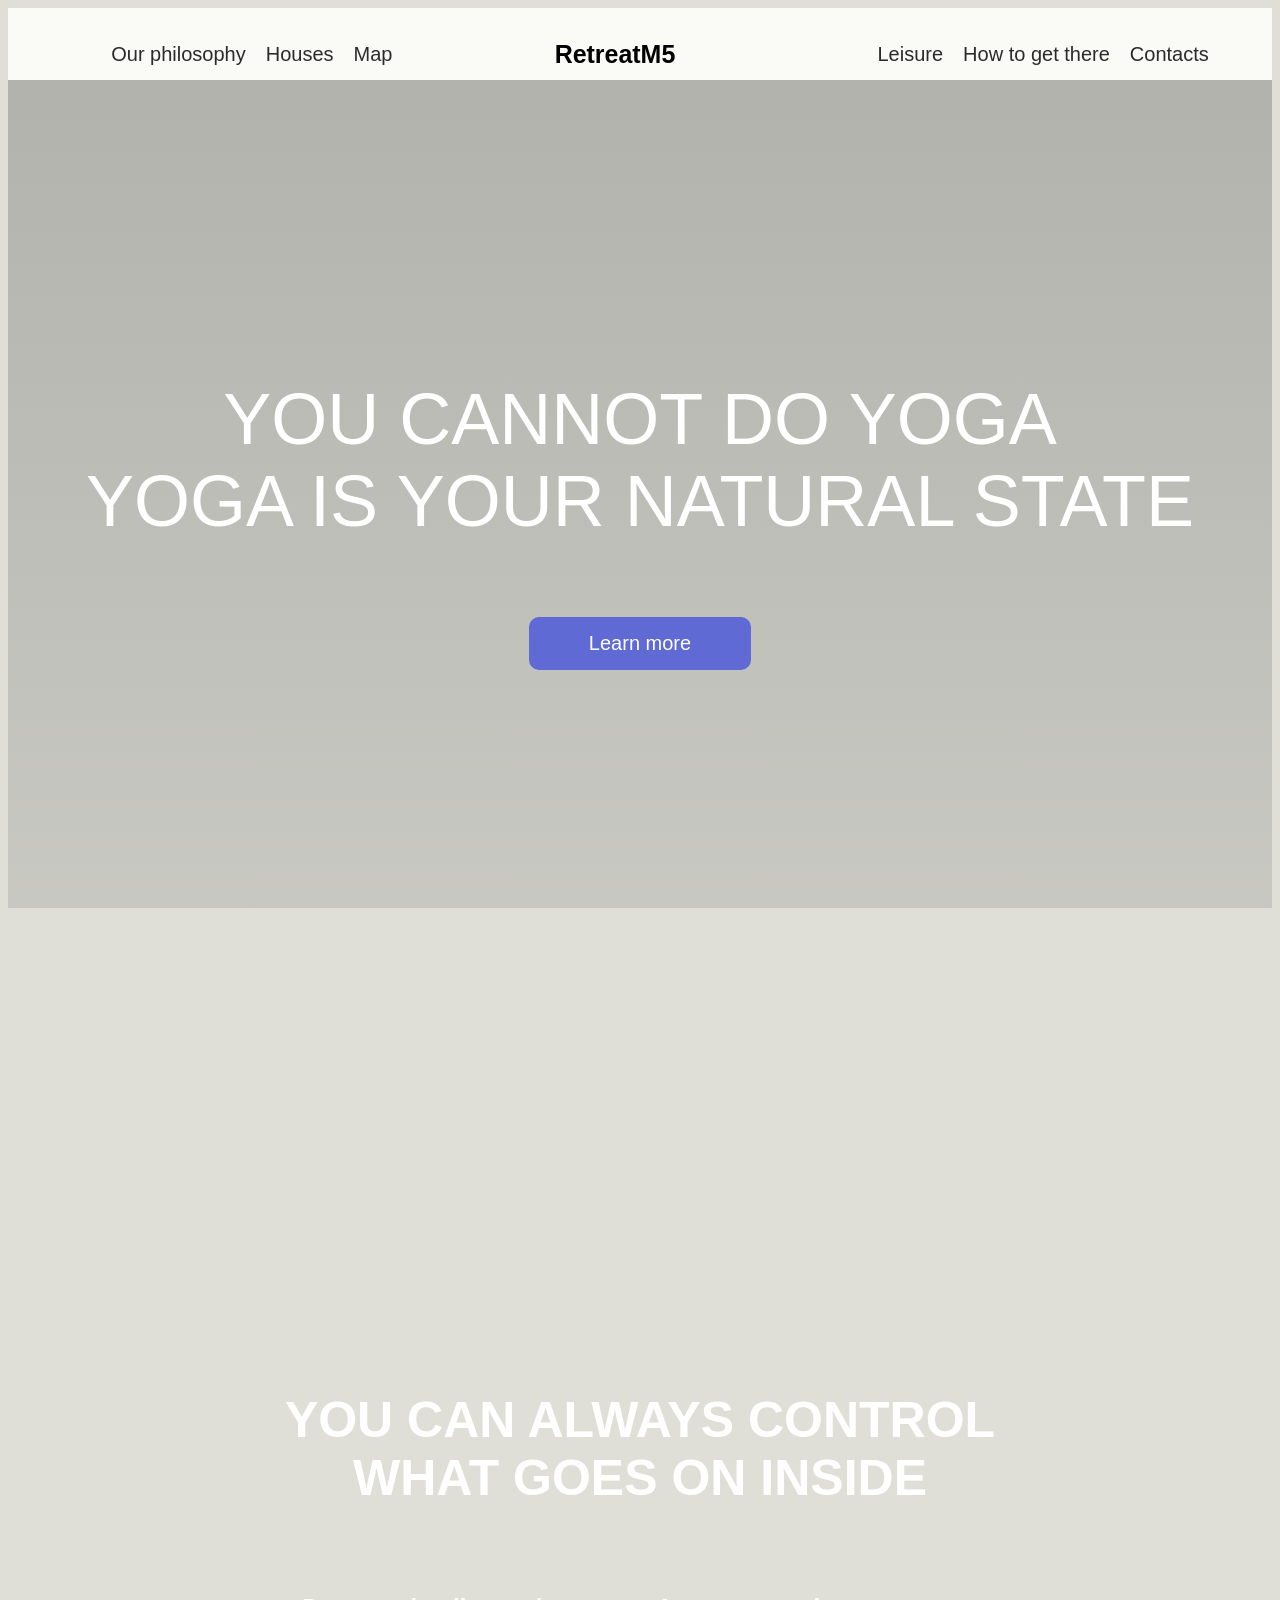
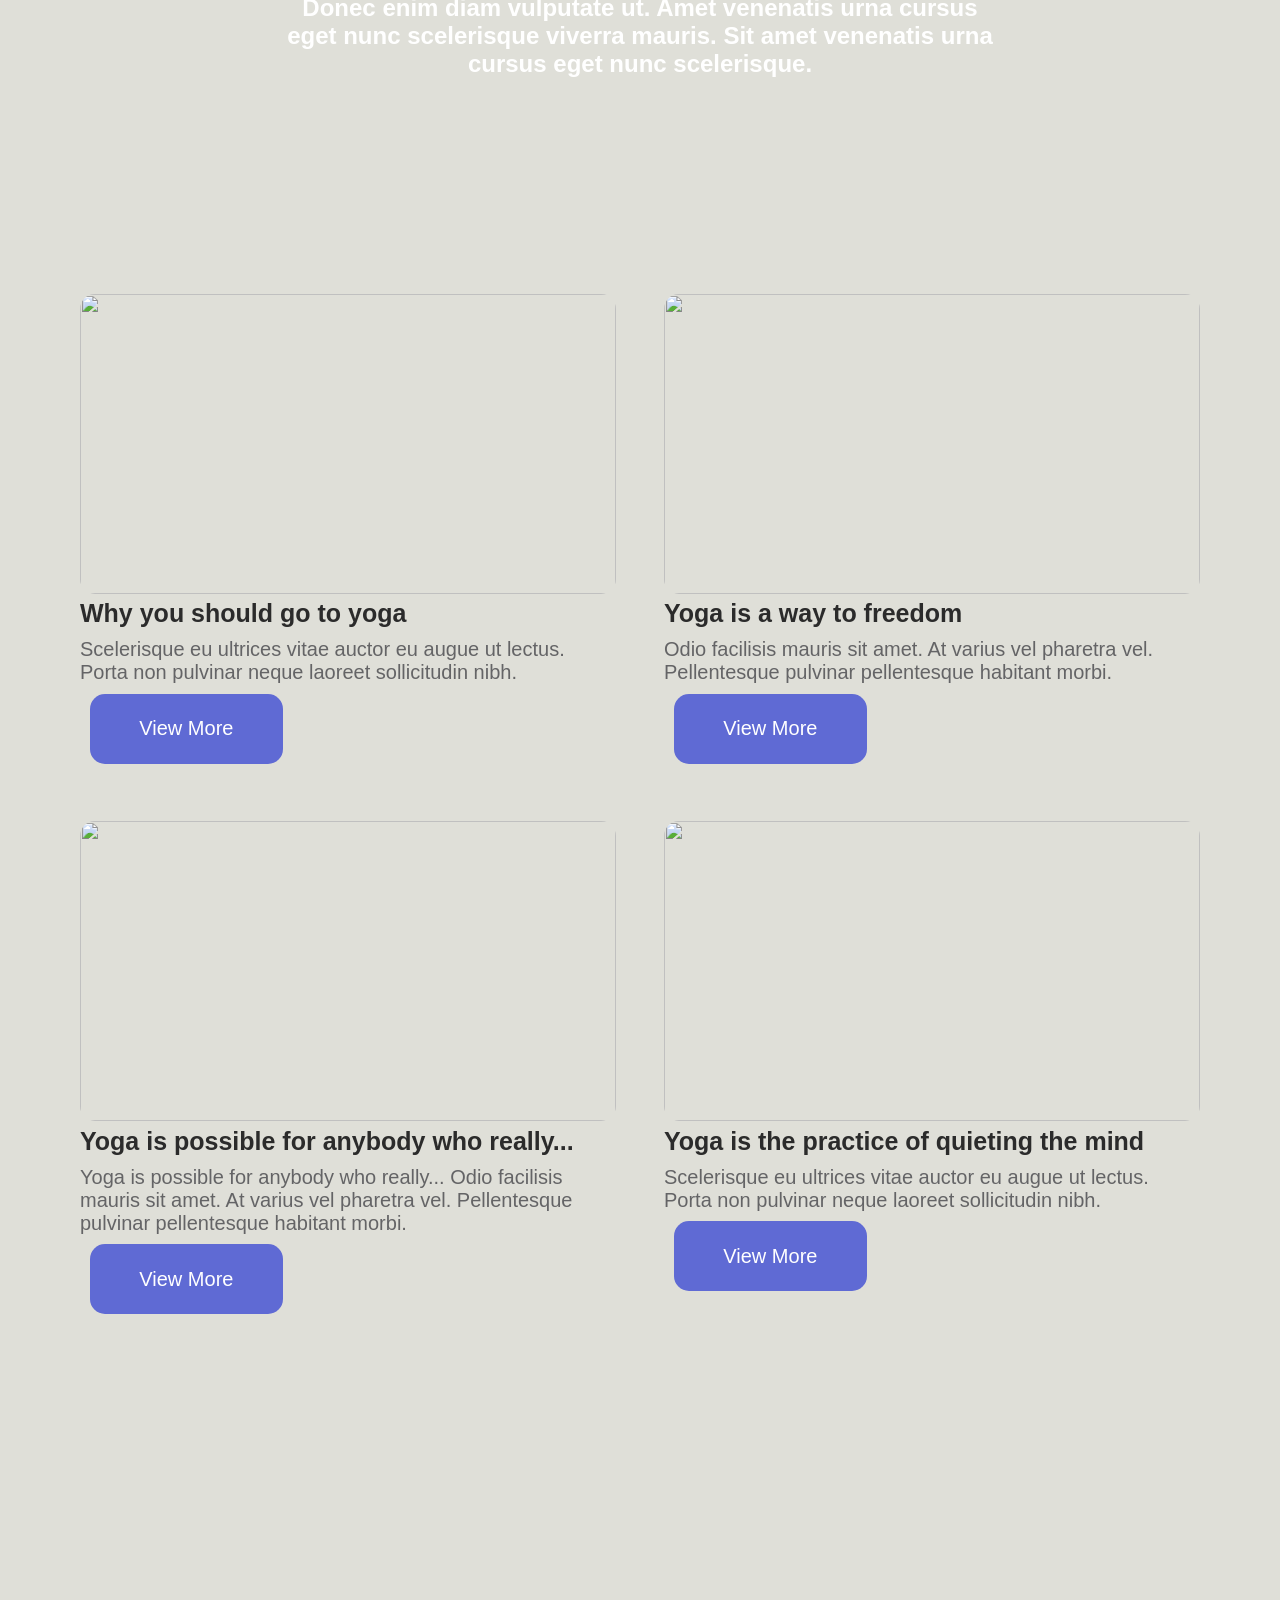
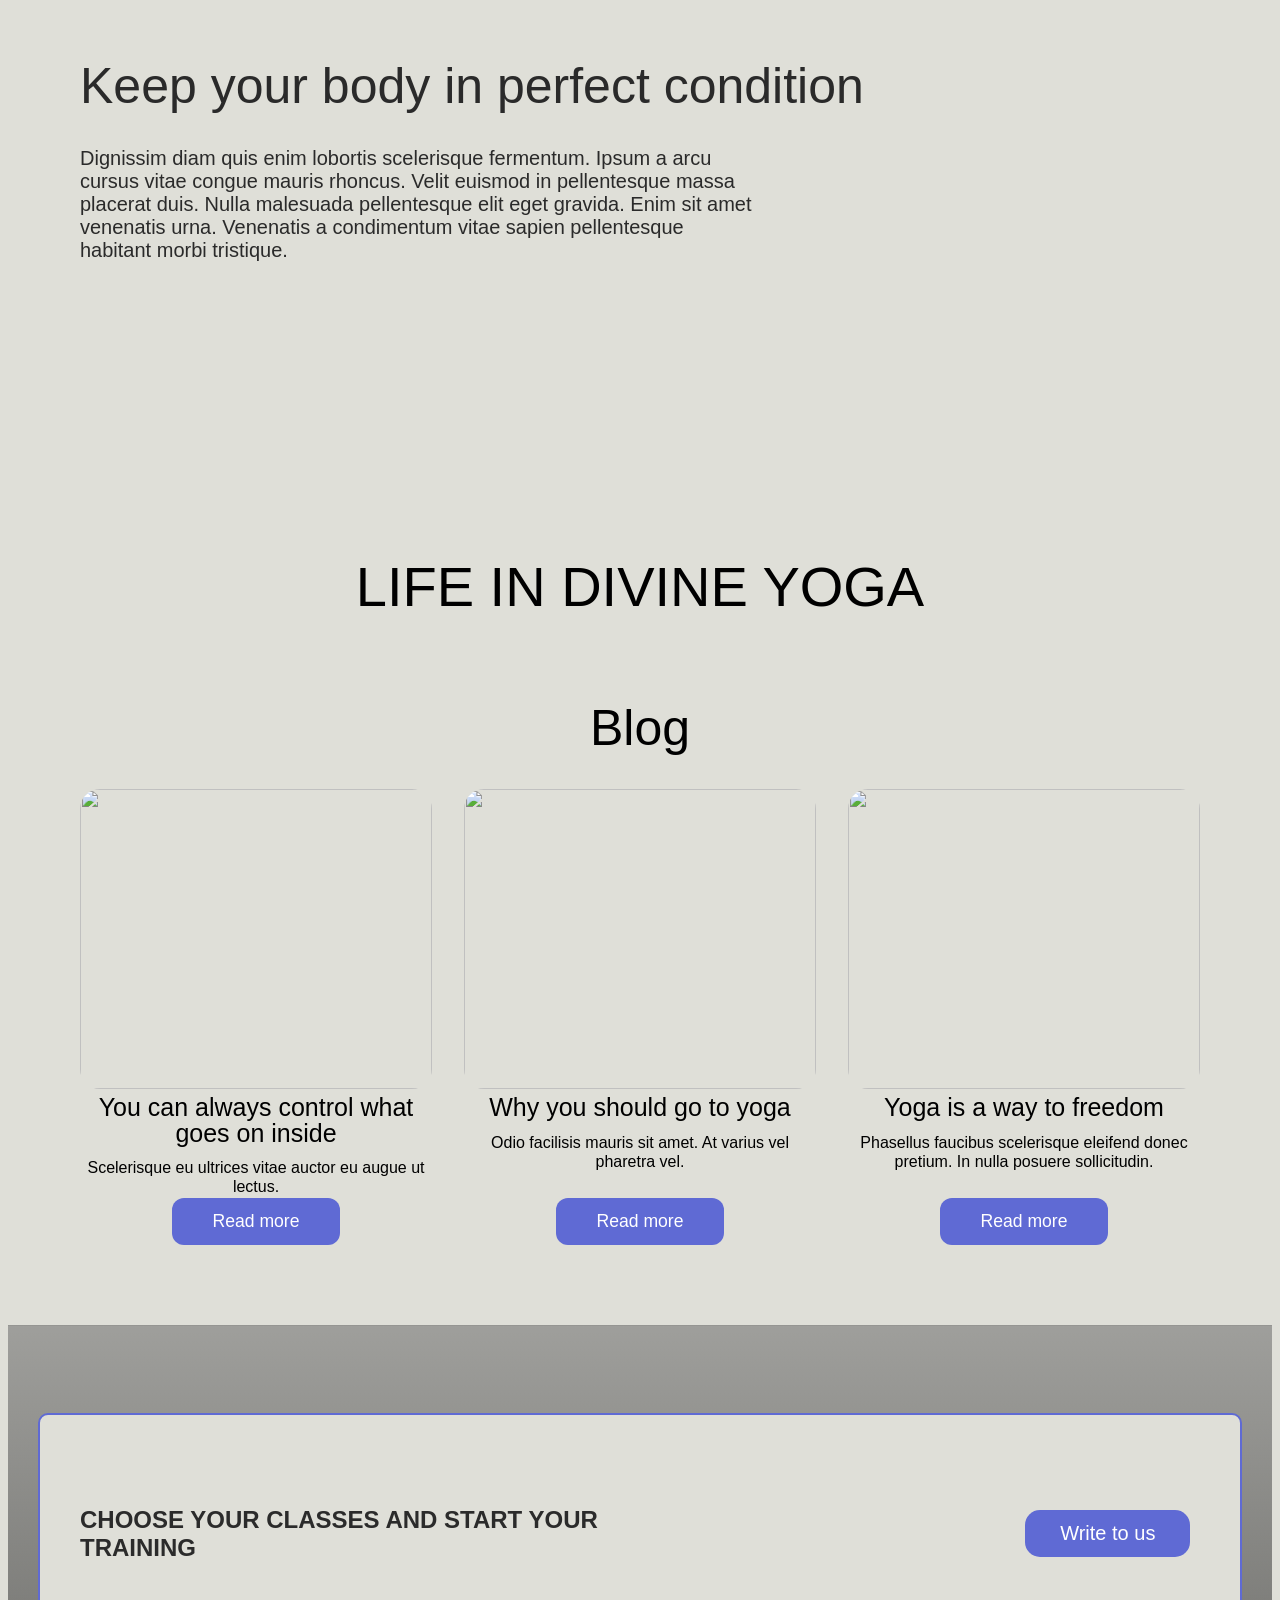
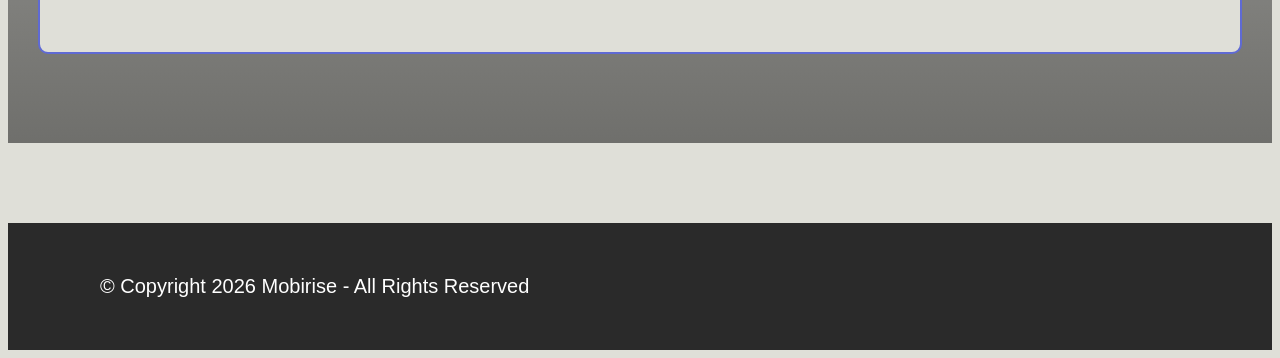
==== index.html @ d3901271 "Rename ress 01.html to index.html" ====
<!DOCTYPE html>
<html lang="en">
<head>
    <meta charset="UTF-8">
    <meta name="viewport" content="width=device-width, initial-scale=1.0">
    <title>ress 1</title>

    <!-- <link rel="preconnect" href="https://fonts.googleapis.com">
<link rel="preconnect" href="https://fonts.gstatic.com" crossorigin>
<link href="https://fonts.googleapis.com/css2?family=Anybody:ital,wght@0,100..900;1,100..900&family=Barlow+Condensed:ital,wght@0,100;0,200;0,300;0,400;0,500;0,600;0,700;0,800;0,900;1,100;1,200;1,300;1,400;1,500;1,600;1,700;1,800;1,900&family=Lilita+One&family=Rubik:ital,wght@0,300..900;1,300..900&display=swap" rel="stylesheet"> -->

    <link rel="stylesheet" href="https://cdnjs.cloudflare.com/ajax/libs/font-awesome/7.3.1/css/all.css">

    <link rel="stylesheet" href="ress 01.css">

</head>
<body>
    <header>
        <!-- Hamburger -->
        <div class="hamburger">
                <i class="fa-solid fa-bars" data-visible="true"></i>
                <i class="fa-solid fa-close" data-visible="false"></i>

        </div>

        <!-- desktop menu -->
        <nav class="container desktop-menu">
            <!-- Left menu -->
            <ul id="left-menu" class="menus-link">
                <li><a href="#">Our philosophy</a></li>
                <li><a href="#">Houses</a></li>
                <li><a href="#">Map</a></li>
            </ul>
            <!-- Logo -->
            <h1>RetreatM5</h1>
            <!-- Right menu -->
            <ul id="right-menu" class="menus-link">
                <li><a href="#">Leisure</a></li>
                <li><a href="#">How to get there</a></li>
                <li><a href="#">Contacts</a></li>
            </ul>

        </nav>

        <!-- Mobile menu -->
         <nav class="mobile-menu" data-visible="false">
            <div class="navigation">
                 <h1>RetreatM5</h1>

            <ul class="menus-link">
                <li><a href="#">Our philosophy</a></li>
                <li><a href="#">Houses</a></li>
                <li><a href="#">Map</a></li>
                <li><a href="#">Leisure</a></li>
                <li><a href="#">How to get there</a></li>
                <li><a href="#">Contacts</a></li>
            </ul>

                <div class="mobile-menu-actions">
                    <a href="#" class="btn-primary">Book a room</a>
                    <a href="#" class="btn-secondary">Write to us</a>

                </div>
            </div>

         </nav>



    </header>

    <!-- Section 1 -->
    <section class="hero">
        <div class="container"> 
        <h1>You cannot do Yoga <br>
            YOGA IS YOUR NATURAL STATE
        </h1>
        <button>Learn more</button>
        </div>
    </section>

    <!-- Section 2 -->
    
        <div class="container yoga">
            <div class="content">
                <h1>YOU CAN ALWAYS CONTROL WHAT GOES ON INSIDE</h1>
                <p>Donec enim diam vulputate ut. Amet venenatis urna cursus eget nunc scelerisque viverra mauris. Sit amet venenatis urna cursus eget nunc scelerisque.</p>
            </div>
        </div>

     <!-- Section 3 -->
        <div class="container">
            <div class="info-boxes">
                <!-- Box 1 -->
                <div class="box">
                    <img src="https://mobirise.com/extensions/retreatm5/outdoor-yoga-classes/assets/images/pexels-chermiti-mohamed-3049225.jpg" alt="">
                    <h1>Why you should go to yoga</h1>
                    <p>Scelerisque eu ultrices vitae auctor eu augue ut lectus. Porta non pulvinar neque laoreet sollicitudin nibh.</p>
                        <button class="btn">View More</button>
                </div>

                <!-- Box 2 -->
                <div class="box">
                    <img src="https://mobirise.com/extensions/retreatm5/outdoor-yoga-classes/assets/images/pexels-lucas-pezeta-2985098.jpg" alt="">
                    <h1>Yoga is a way to freedom</h1>
                    <p> Odio facilisis mauris sit amet. At varius vel pharetra vel. Pellentesque pulvinar pellentesque habitant morbi. </p>
                        <button class="btn">View More</button>
                </div>    

                <!-- Box 3 -->
                <div class="box">
                    <img src="https://mobirise.com/extensions/retreatm5/outdoor-yoga-classes/assets/images/pexels-thiago-2410573.jpg" alt="">
                    <h1>Yoga is possible for anybody who really...</h1>
                    <p>Yoga is possible for anybody who really... Odio facilisis mauris sit amet. At varius vel pharetra vel. Pellentesque pulvinar pellentesque habitant morbi. </p>
                        <button class="btn">View More</button>
                </div>

                <!-- Box 4 -->
                <div class="box">
                    <img src="https://mobirise.com/extensions/retreatm5/outdoor-yoga-classes/assets/images/pexels-oluremi-adebayo-2908176.jpg" alt="">
                    <h1>Yoga is the practice of quieting the mind</h1>
                    <p>Scelerisque eu ultrices vitae auctor eu augue ut lectus. Porta non pulvinar neque laoreet sollicitudin nibh.</p>
                        <button class="btn">View More</button>

                </div>

            </div>


        </div>

    <!-- Perfect Section -->
        <section class="perfect-conditioner">
            <div class="container">
                <h2>Keep your body in perfect condition</h2>
                <p>Dignissim diam quis enim lobortis scelerisque fermentum. Ipsum a arcu <br>
cursus vitae congue mauris rhoncus. Velit euismod in pellentesque massa <br>
placerat duis. Nulla malesuada pellentesque elit eget gravida. Enim sit amet <br>
venenatis urna. Venenatis a condimentum vitae sapien pellentesque <br>
 habitant morbi tristique.</p>

            </div>
        </section>

    <!-- Section 5 -->
     <section class="sec5-section container">
     <h4 class="sec5-h">
        LIFE IN DIVINE YOGA
     </h4>
     <div class="sec5-gen">
        <img src="https://mobirise.com/extensions/retreatm5/outdoor-yoga-classes/assets/images/pexels-chermiti-mohamed-3049225.jpg" alt="">
     </div>
     </section>


     <!-- Section 6 -->
    <section class="sec6-gen container">
        <h2>Blog</h2>
    <div class="gen-grid">
        <!-- Card 1 -->
        <div class="three-img one">
            <img src="https://mobirise.com/extensions/retreatm5/outdoor-yoga-classes/assets/images/pexels-andrea-piacquadio-3779750.jpg" alt="">     
            <h5>You can always control what goes on inside</h5>  
            <h6> Scelerisque eu ultrices vitae auctor eu augue ut lectus.</h6>  
            <button class="btn">Read more</button>   
        </div>

        <div class="three-img second">
            <img src="https://mobirise.com/extensions/retreatm5/outdoor-yoga-classes/assets/images/pexels-rfstudio-3820430.jpeg" alt="">     
            <h5>Why you should go to yoga</h5>  
            <h6> Odio facilisis mauris sit amet. At varius vel pharetra vel.</h6>     
            <button class="btn">Read more</button>   

        </div>

        <div class="three-img third">
            <img src="https://mobirise.com/extensions/retreatm5/outdoor-yoga-classes/assets/images/pexels-natalie-3759660.jpg" alt="">     
            <h5>Yoga is a way to freedom</h5>  
            <h6>  Phasellus faucibus scelerisque eleifend donec pretium. In nulla posuere sollicitudin.</h6>   
            <button class="btn">Read more</button>    
        </div>
    </div>



    </section>




        <!-- The last section -->
        <section class="yoga-classes">
            <div class="container yoga-box">
                <h1>CHOOSE YOUR CLASSES AND START YOUR
                    <br> TRAINING</h1>
                <button class="button">Write to us</button>
            </div>
        </section>

        <footer>
            <div class="container">
            <p>&copy; Copyright 2026 Mobirise - All Rights Reserved</p>
            </div>
        </footer>
         
    <script>
        const hamburger = document.querySelector('.hamburger');
        const mobileMenu = document.querySelector(".mobile-menu");
        const icons = document.querySelectorAll("i");

        hamburger.addEventListener("click", function (event) {
            const isVisible = mobileMenu.getAttribute('data-visible');
            if (isVisible == "true") {
                // qari hiding
                mobileMenu.setAttribute('data-visible', "false");
                icons[0].setAttribute('data-visible', "true");
                icons[1].setAttribute('data-visible', "false");
            } else if (isVisible == "false") {
                // soo bandhig showing
                mobileMenu.setAttribute('data-visible', "true");
                icons[0].setAttribute('data-visible', "false");
                icons[1].setAttribute('data-visible', "true");
            }
        });

    </script>

    
</body>
</html>
---- ress 01.css ----
<style>
@import url('https://fonts.googleapis.com/css2?family=Anybody:ital,wght@0,100..900;1,100..900&display=swap');
</style>

* {
    padding: 0;
    margin: 0;
    box-sizing: border-box;
}
body {
    font-family: "Anybody", sans-serif;
    background-color: #dfdfd8;
}

i {
    z-index: 111111;
}
header {
    background-color: #fafaf6;
    height: 4.5rem;
    position: sticky;
    width: 100%;
    top: 0;
}
.container {
    width: min(90%, 1120px);
    margin-inline: auto;
}
.desktop-menu {
    height: 100%;
    display: flex;
    justify-content: space-between;
    align-items: center;
    padding: 10px;
}

.desktop-menu, .navigation {
    width: 90%;
}
.menus-link {
    display: flex;
    gap: 20px;
}
.menus-link li {
    list-style: none;
}
.menus-link li a {
    text-decoration: none;
    font-size: 1.25rem;
    font-weight: 500;
    color: rgb(43, 43, 43);
}
.menus-link li a:hover {
    color: #5f6ad4;
    cursor: pointer;
}
.desktop-menu h1 {
    font-size: 1.56rem;
    font-weight: 700;
}

.hamburger {
    display: none;
}
.mobile-menu {
    display: none;
}
.hero {
    height: calc(100vh - 4.5rem);
    background-color: aquamarine;
    background: linear-gradient(rgba(0, 0, 0, 0.2), rgba(0, 0, 0, 0.1)), url("https://mobirise.com/extensions/retreatm5/outdoor-yoga-classes/assets/images/pexels-min-an-1234035.jpg")
    bottom/ cover no-repeat;
    display: flex;
}
.hero .container {
    display: flex;
    justify-content: center;
    align-items: center;
    flex-direction: column;
    gap: 1rem;
}
.hero h1{
    font-size: 4.5rem;
    font-weight: 400;
    color: white;
    text-align: center;
    text-transform: uppercase;
}
.hero button{
    padding: 0.937rem 3.75rem;
    font-size: 1.25rem;
    background-color: #5f6ad4;
    color: white;
    border: none;
    border-radius: 10px;
    font-weight: 500;
    cursor: pointer;
    transition: background-color 0.3s ease;
}
.hero button:hover {
    background-color: #cecec1;
}

.yoga {
    background: linear-gradient(rgba(95, 95, 95, 0.5), rgb(0, 0, 0,0.5)),
    url('https://mobirise.com/extensions/retreatm5/outdoor-yoga-classes/assets/images/pexels-lucas-pezeta-2121066.jpg');
    background-attachment: fixed;
    margin-top: 6rem;
    height: 90vh;
    border-radius: 40px;
    display: flex;
    align-items: flex-end;
}

.yoga .content {
    display: flex;
    flex-direction: column;
    align-items: center;
    justify-content: center;
    max-width: 728px;
    margin-inline: auto;
    color: white;
    margin-bottom: 7rem;
    gap: 30px;
}
.yoga .content h1 {
    font-size: 3.125rem;
    font-weight: 700;
    text-align: center;
}
.yoga .content p{
    text-align: center;
    font-size: 1.5rem;
    font-weight: 700;
}
.info-boxes {
    display: grid;
    grid-template-columns: 1fr 1fr;
    gap : 3rem;
    margin-block: 5rem;
}
.box {
    display: flex;
    flex-direction: column;
    gap: 0.1px;
}
.box img {
    border-radius: 15px;
    height: 300px;
  width: 100%;
  max-width: 100%;
  object-fit: cover;
  margin-bottom: 5px;
}
.box h1{
    font-size: 1.5625rem;
    color: #2b2b2b;
    margin: 0;
    margin-bottom: 10px;
}
.box p{
    color: #646466;
    font-size: 1.25rem;
    margin: 0;
}

.box .btn {
    width: fit-content;
    width: 193.6px;
    height: 70px;
    padding: 10px 35px;
    border: none;
    margin: 9.6px;
    background-color: #5f6ad4;
    font-size: 1.25rem;
    font-weight: 500;
    color: white;
    cursor: pointer;
    border-radius: 15px;
}
.box .btn:hover {
    background-color: #cecec1;
    transition: background-color 0.3s ease;
}

.perfect-conditioner {
    height: 626px;
    background: linear-gradient(rgba(95, 95, 95, 0.5), rgb(0, 0, 0,0.5)),
    url("https://mobirise.com/extensions/retreatm5/outdoor-yoga-classes/assets/images/pexels-andrea-piacquadio-3779750.jpeg") center/ cover no-repeat;
    background-position: center;
    display: flex;
    justify-content: center;
    align-items: center;
    padding-block: 2rem;
    background-attachment: fixed;
}
.perfect-conditioner h2{
    color: #2a2a2a;
    font-size: 3.125rem;
    font-weight: 400;
    margin-bottom: 2rem;
}
.perfect-conditioner p{
    color: #2a2a2a;
    font-size: 1.25rem;
    font-weight: 400;
}

.yoga-classes {
    height: 354.4px;
    background: linear-gradient(rgba(95, 95, 95, 0.5), rgb(0, 0, 0,0.5)),
    url("https://mobirise.com/extensions/retreatm5/outdoor-yoga-classes/assets/images/pexels-lucas-pezeta-2985098.jpg") center/ cover no-repeat;
    background-position: center;
    display: flex;
    justify-content: center;
    align-items: center;
    padding-block: 2rem;
    margin-block: 5rem;
}
.yoga-box {
    border-radius: 10px;
    border: 2px solid #5f6ad4 ;
    background-color: #dfdfd8;
    color: #2b2b2b;
    display: flex;
    justify-content: space-between;
    align-items: center;
    height: 50%;
    padding: 30px 40px;

}
.yoga-box .button {
    background-color: #5f6ad4;
    border: none;
    padding: 12px 35px;
    margin: 9.6px;
    font-weight: 500;
    /* line-height: 31px; */
    font-size: 1.25rem;
    border-radius: 15px;
    color: white;
    
}
footer {
    background-color: #2a2a2a;
    color: white;
    font-size: 1.25rem;
    padding: 2rem;
}

.sec5-h {
    text-align: center;
    margin-top: 60px;
    margin-bottom: 2rem;
    font-size: 3.5rem;
    font-weight: 400;
    text-transform: uppercase;
}
.sec5-gen img {
width: 100%;            /* Halkii ay ka ahaan lahayd 92rem, ka dhig 100% si uu container-ka u raaco */
    max-width: 100%;
    height: auto;           /* Ka dhig auto si uu proportion-ka sawirku u xumaanin */
    max-height: 39rem;
    object-fit: cover;
    border-radius: 20px; 
    display: block;
    margin-inline: auto;
    margin-bottom: 3px;
}

.sec6-gen h2{
    text-align: center;
    font-size: 3.125rem;
    font-weight: 400;
    margin-bottom: 2rem;
}
.sec6-gen {
    margin-block: 3rem;
}
.gen-grid{
    display: grid;
    grid-template-columns: repeat(3, 1fr); /* Waxay samaynaysaa 3 tiir oo isku mid ah */
    gap: 2rem;
}
.three-img {
    display: flex;
    flex-direction: column;
    align-items: center;                   /* Dhammaan waxyaabaha ku jira kaadhka bartamaha ayay keenaysaa */
    text-align: center;
    gap: 0.1rem;
}
.three-img img {
    width: 100%;
    height: 300px;
    object-fit: cover;
    border-radius: 20px;
    margin-bottom: 0.3rem;
}
.three-img h5 {
    font-size: 1.5625rem;
    font-weight: 400;
    line-height: 1.6rem;
    margin: 0;
    margin-bottom: 10px;
}
.three-img h6{
    font-size: 1rem;
    font-weight: 400;
    line-height: 1.2rem;
    margin: 0;
}
.three-img .btn {
    padding: 0.8rem 2.5rem;
    background-color: #5f6ad4;
    color: white;
    border: none;
    border-radius: 12px;
    font-size: 1.1rem;
    font-weight: 500;
    cursor: pointer;
    margin-top: auto;                      /* Batanka wuxuu hoos u riixayaa si ay dhammaan batannadu isku heer u noqdaan */
    transition: background-color 0.3s ease;
}
.blog-btn:hover {
    background-color: #cecec1;
}





/* Tablet and Mobile Phones */
@media (max-width: 768px) {
    .desktop-menu {
        display: none;
    }
    header {
        height: 0;
    }

    .hamburger {
        background-color: #5f6ad4;
        color: white;
        display: flex;
        justify-content: center;
        align-items: center;
        position: fixed;
        top: 20px;
        right: 20px;
        z-index: 999999; /* Hubi inuu ka sarreeyo dhammaan qeybaha kale */
        width: 50px;
        height: 50px;
        border-radius: 50%;
        font-size: 1.25rem;
    }
    .mobile-menu {
        display: flex;
        /* align-items: center; */
        position: fixed;
        background-color: #2b2b2b;
        inset:  0 0 0;
        justify-content: center;
        transform: translate(0%);
        transition: transform 320ms ease-in-out;
    } 
    .mobile-menu[data-visible="false"] {
        transform: translateX(100%);
    }
    .hamburger i[data-visible="true"] {
        display: block;
    }
    .hamburger i[data-visible="false"] {
        display: none;
    }


    .mobile-menu .navigation {
        margin-top: 5rem;
        
    }

    .mobile-menu .navigation .menus-link {
        display: flex;
        align-items: center;
        flex-direction: column;
        gap: 1.2rem;
        margin-top: 2.7rem;
        
    }
    .mobile-menu a {
        color: white !important;
        margin: ;
    }
    .mobile-menu h1 {
        color: white;
        font-size: 2.3125rem;
        font-weight: 700;
        border-bottom: 0.3px solid rgb(232, 231, 231);
        text-align: center;
        width: fit-content;
        margin-inline: auto;
        padding-bottom: 20px;  
    }


    .mobile-menu-actions {
        display: flex;
        flex-direction: column;
        gap: 0px;
        /* width: 100%; */
        margin-top: 9rem; 
    }  
    .btn-primary,  .btn-secondary {
        display: inline-block;
        background-color: #5f6ad4;
        padding: 20px 20px;
        border-radius: 10px;
        margin: 5px;
        text-decoration: none;
        font-size: 1.25rem;
        font-weight: 500;
        text-align: center;
    }
    .btn-secondary {
        background-color: transparent;
        border: 1px solid white;
    }
    .hero {
        height: 100vh;
    }
    .hero h1 {
        font-size: 3.25rem;
        
    }
    .yoga .content {
        margin-bottom: 2rem;
    }
    .yoga .content h1 {
        font-size: 2.125rem;
        
    }
    .yoga .content p{
        font-size: 1.3125rem;
        padding: 1rem;
    }
    .info-boxes {
        grid-template-columns: 1fr;
    }

    .perfect-conditioner h2{
    color: #2a2a2a;
    font-size: 2.125rem;

}
    .perfect-conditioner p{
    color: #2a2a2a;
    font-size: 1.25rem;
 
}
    .yoga-box{
        flex-direction: column;
        height: 50%;
    }
    .yoga-box h1{
        font-size: 1.25rem;
        font-weight: 400;
        padding: 10px;
    }
    
    .sec5-h {
    font-size: 1.8rem;
    font-weight: 400;
}
.gen-grid{
    display: grid;
    grid-template-columns: 1fr;
}
}
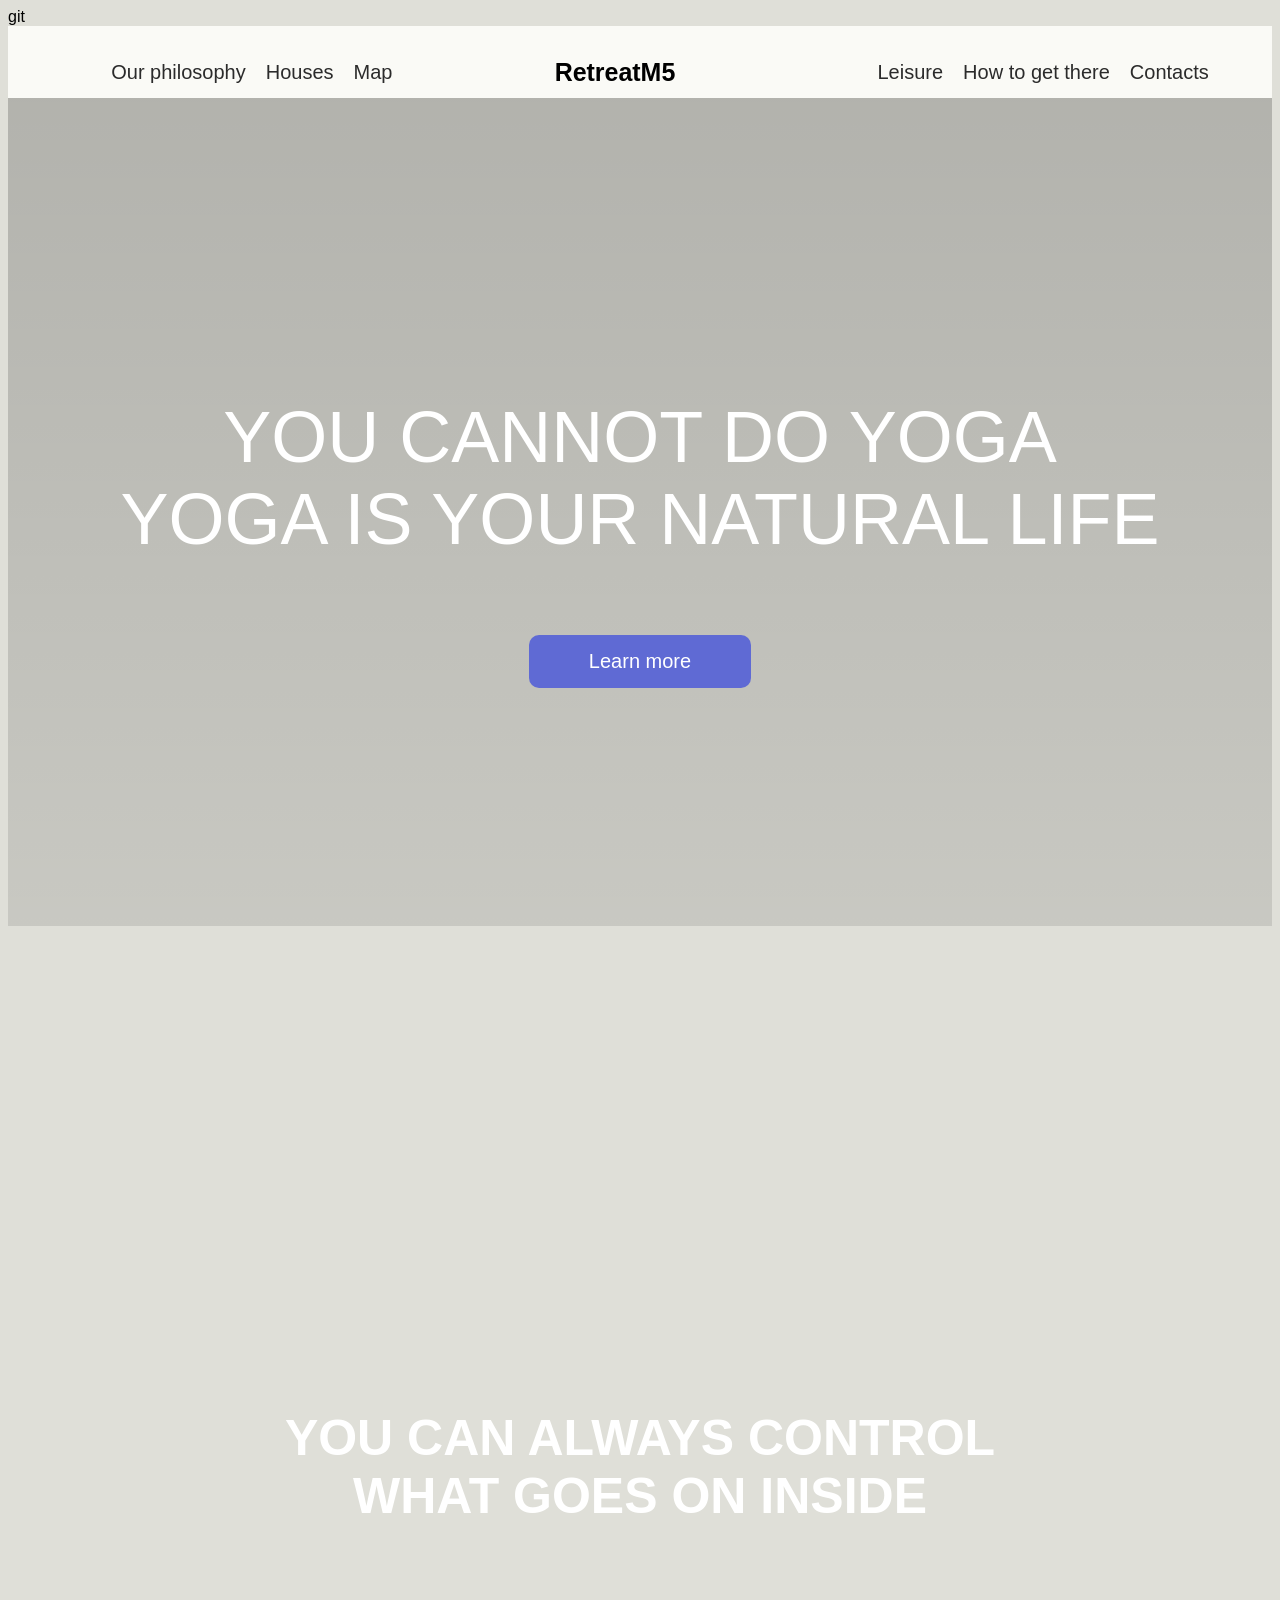
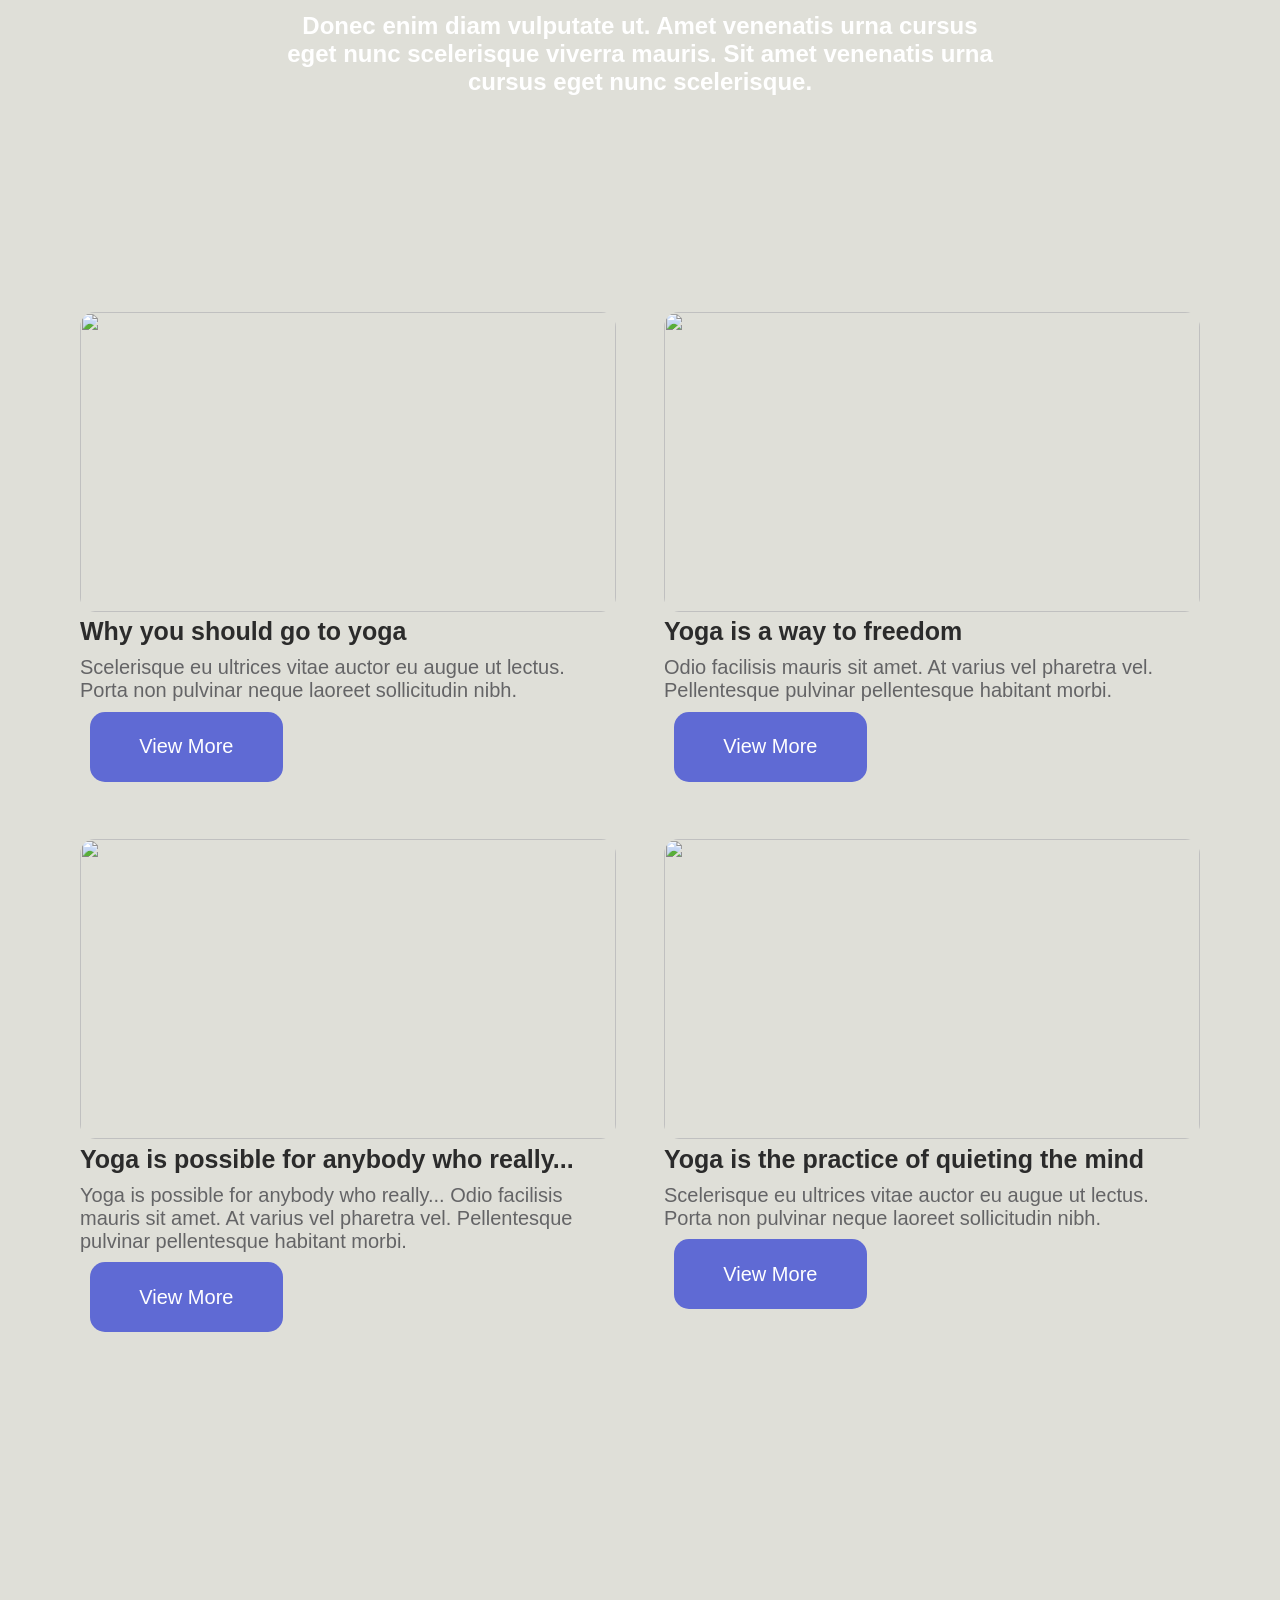
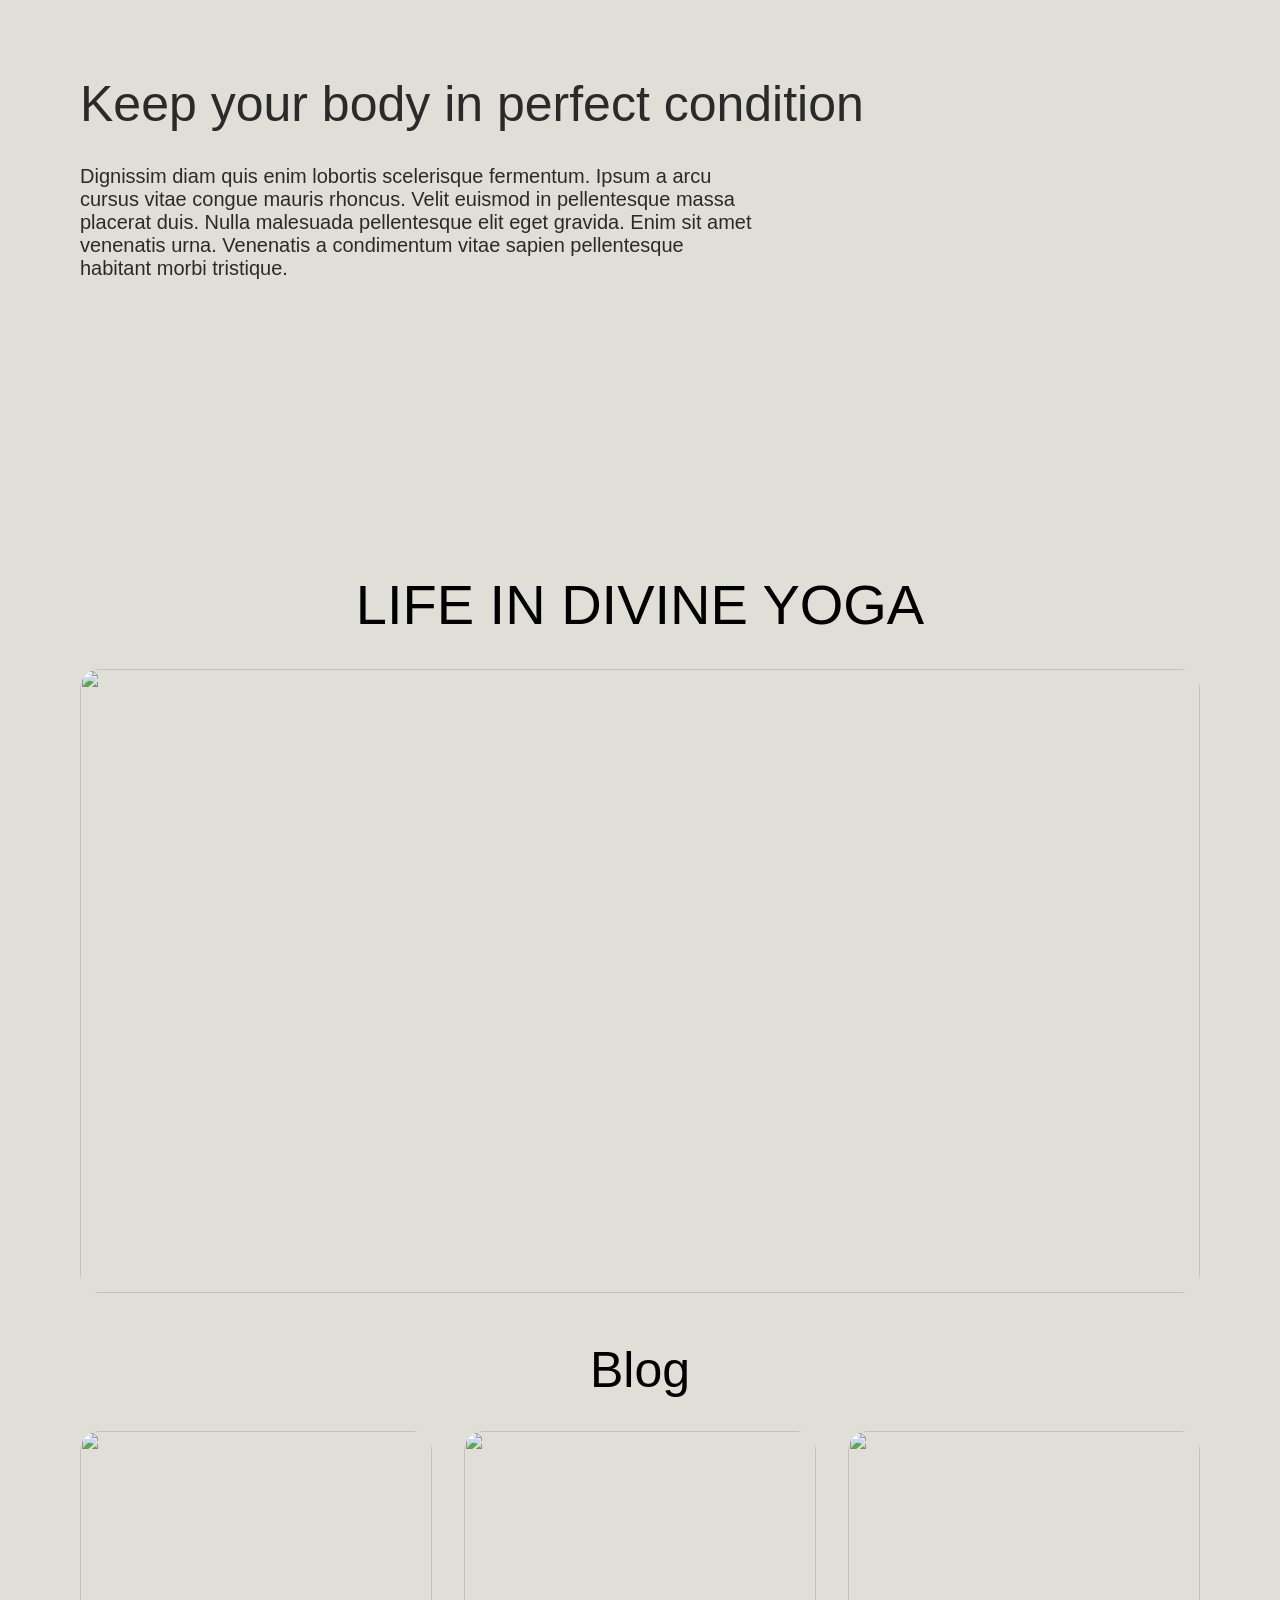
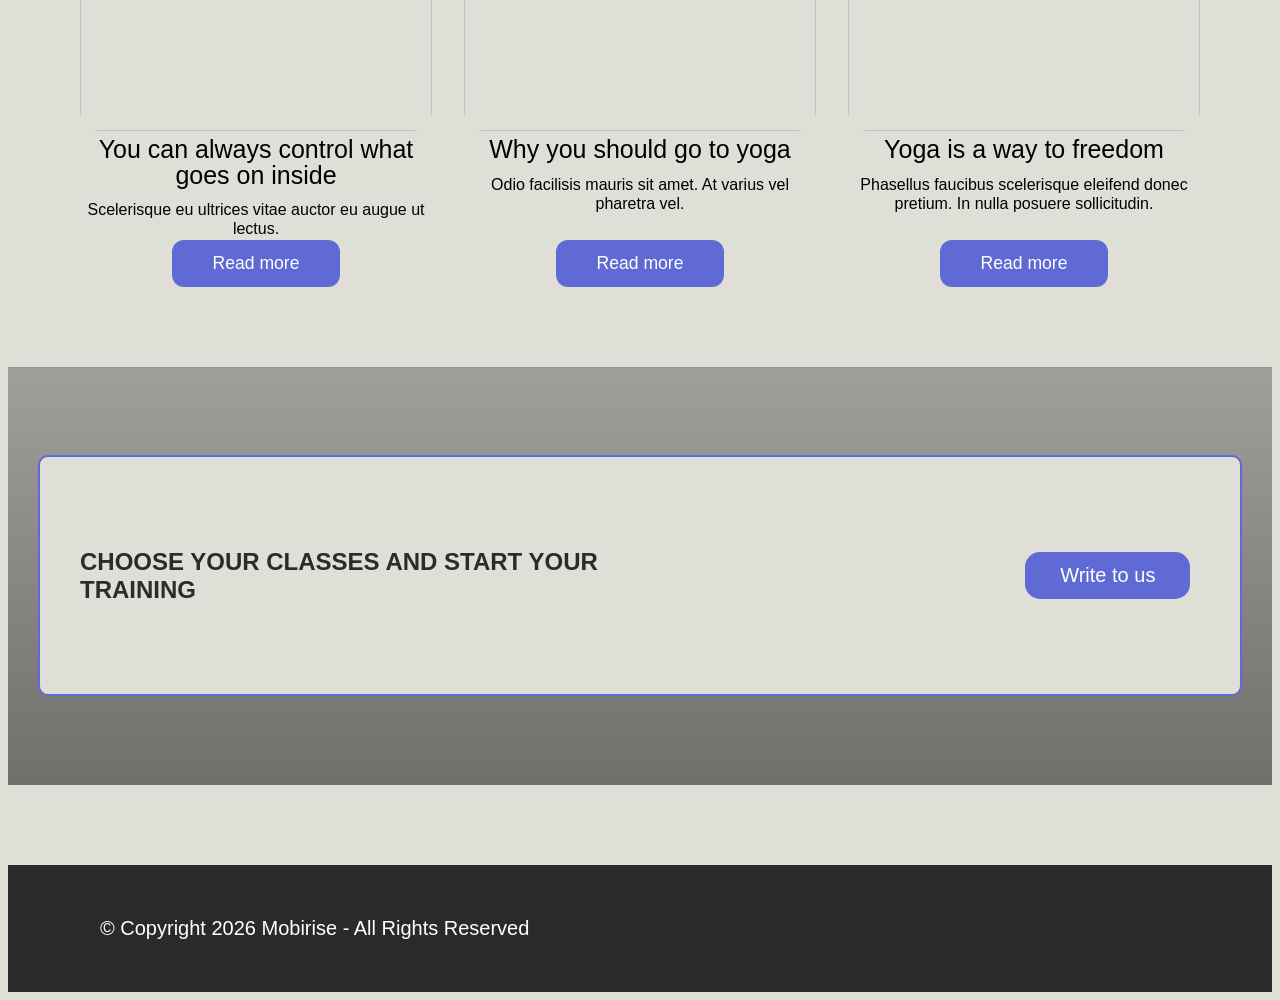
==== commit 473cb20b: "changed the hero text" ====
--- a/index.html
+++ b/index.html
@@ -1,4 +1,4 @@
-<!DOCTYPE html>
+git<!DOCTYPE html>
 <html lang="en">
 <head>
     <meta charset="UTF-8">
@@ -73,7 +73,7 @@
     <section class="hero">
         <div class="container"> 
         <h1>You cannot do Yoga <br>
-            YOGA IS YOUR NATURAL STATE
+            YOGA IS YOUR NATURAL life
         </h1>
         <button>Learn more</button>
         </div>
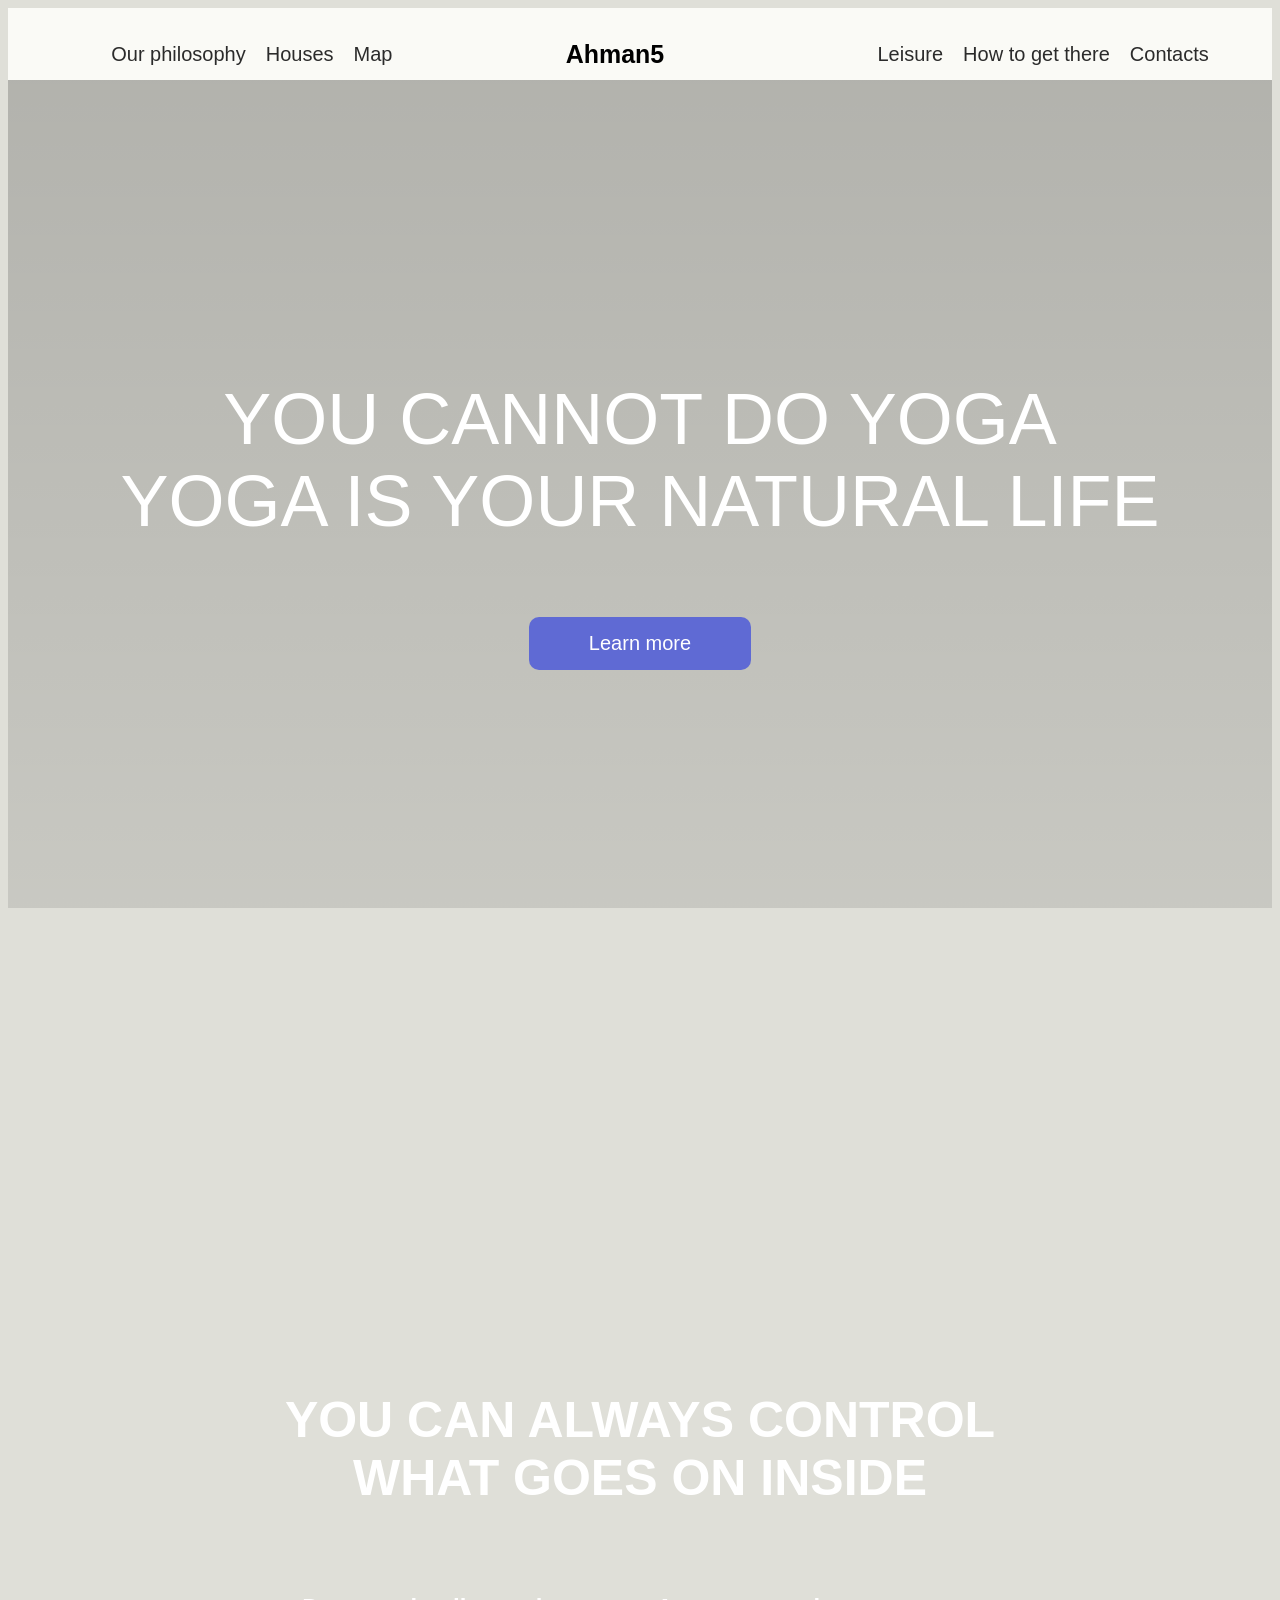
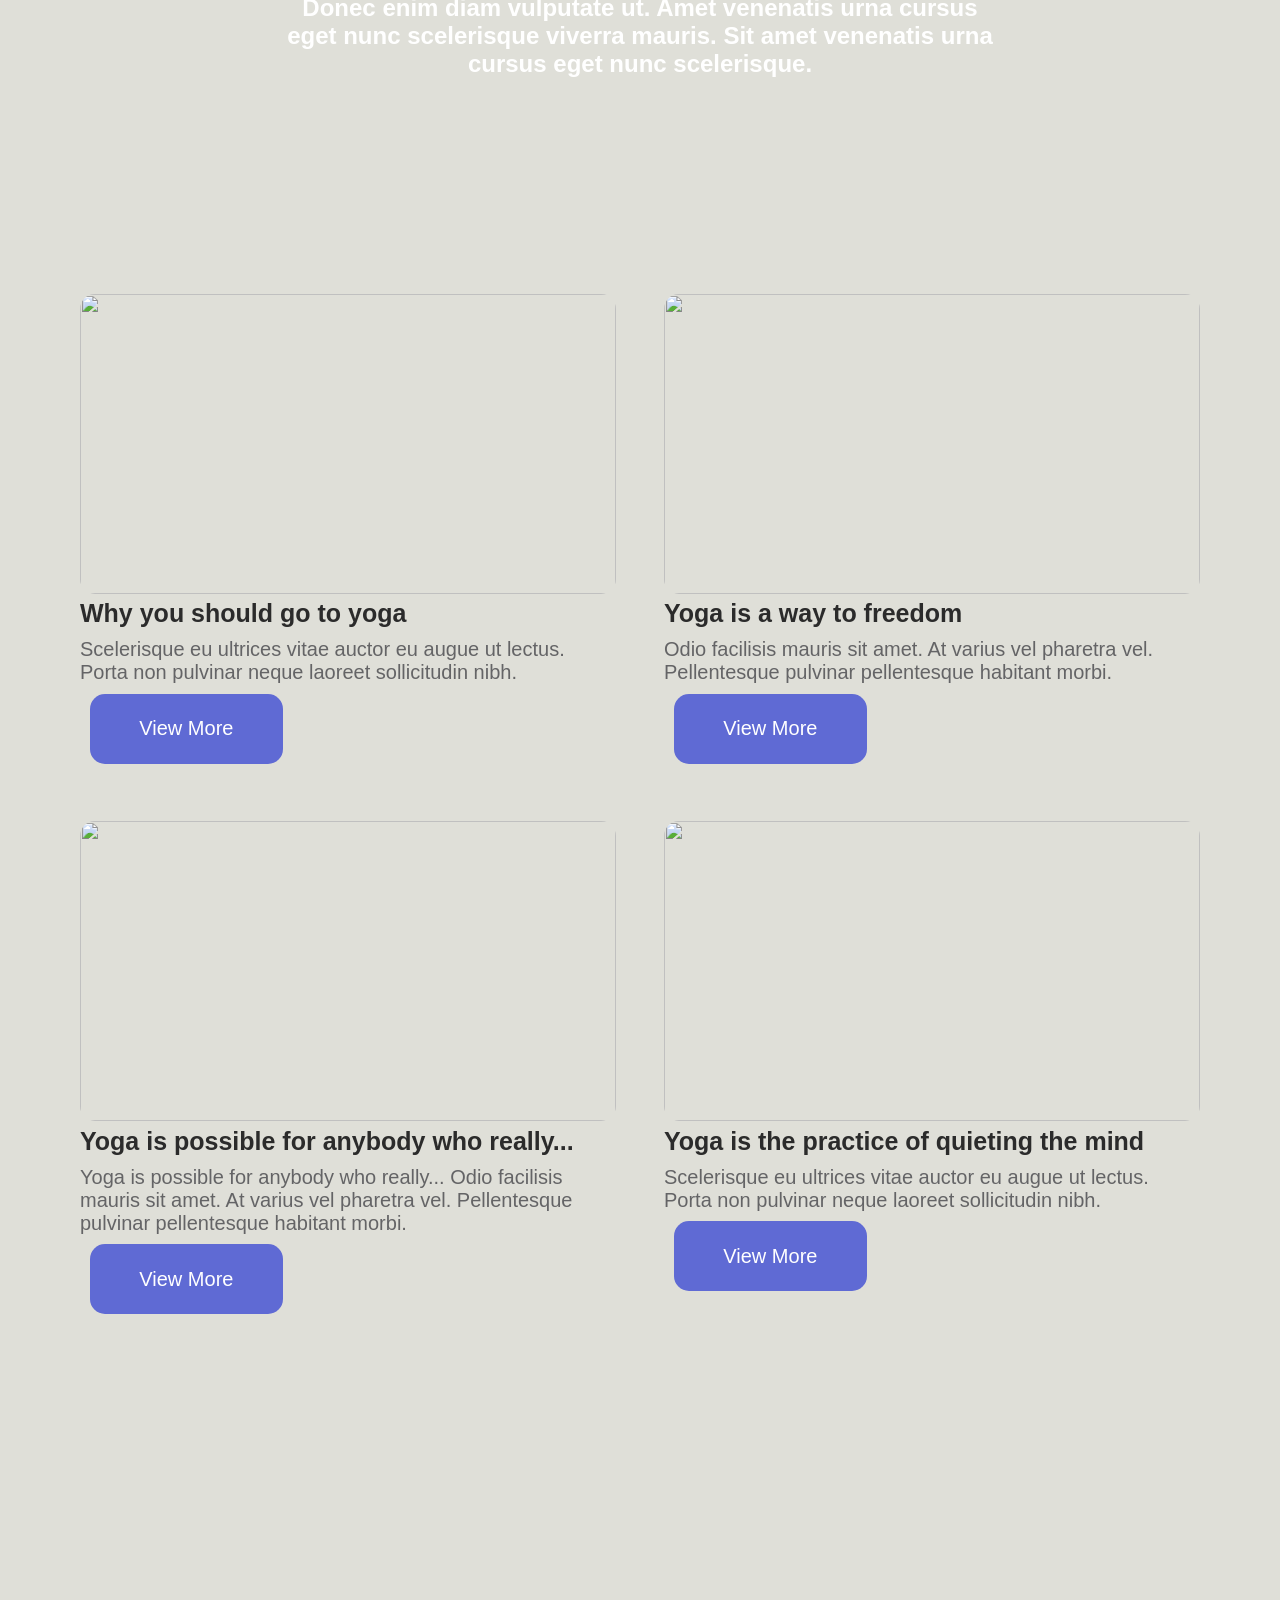
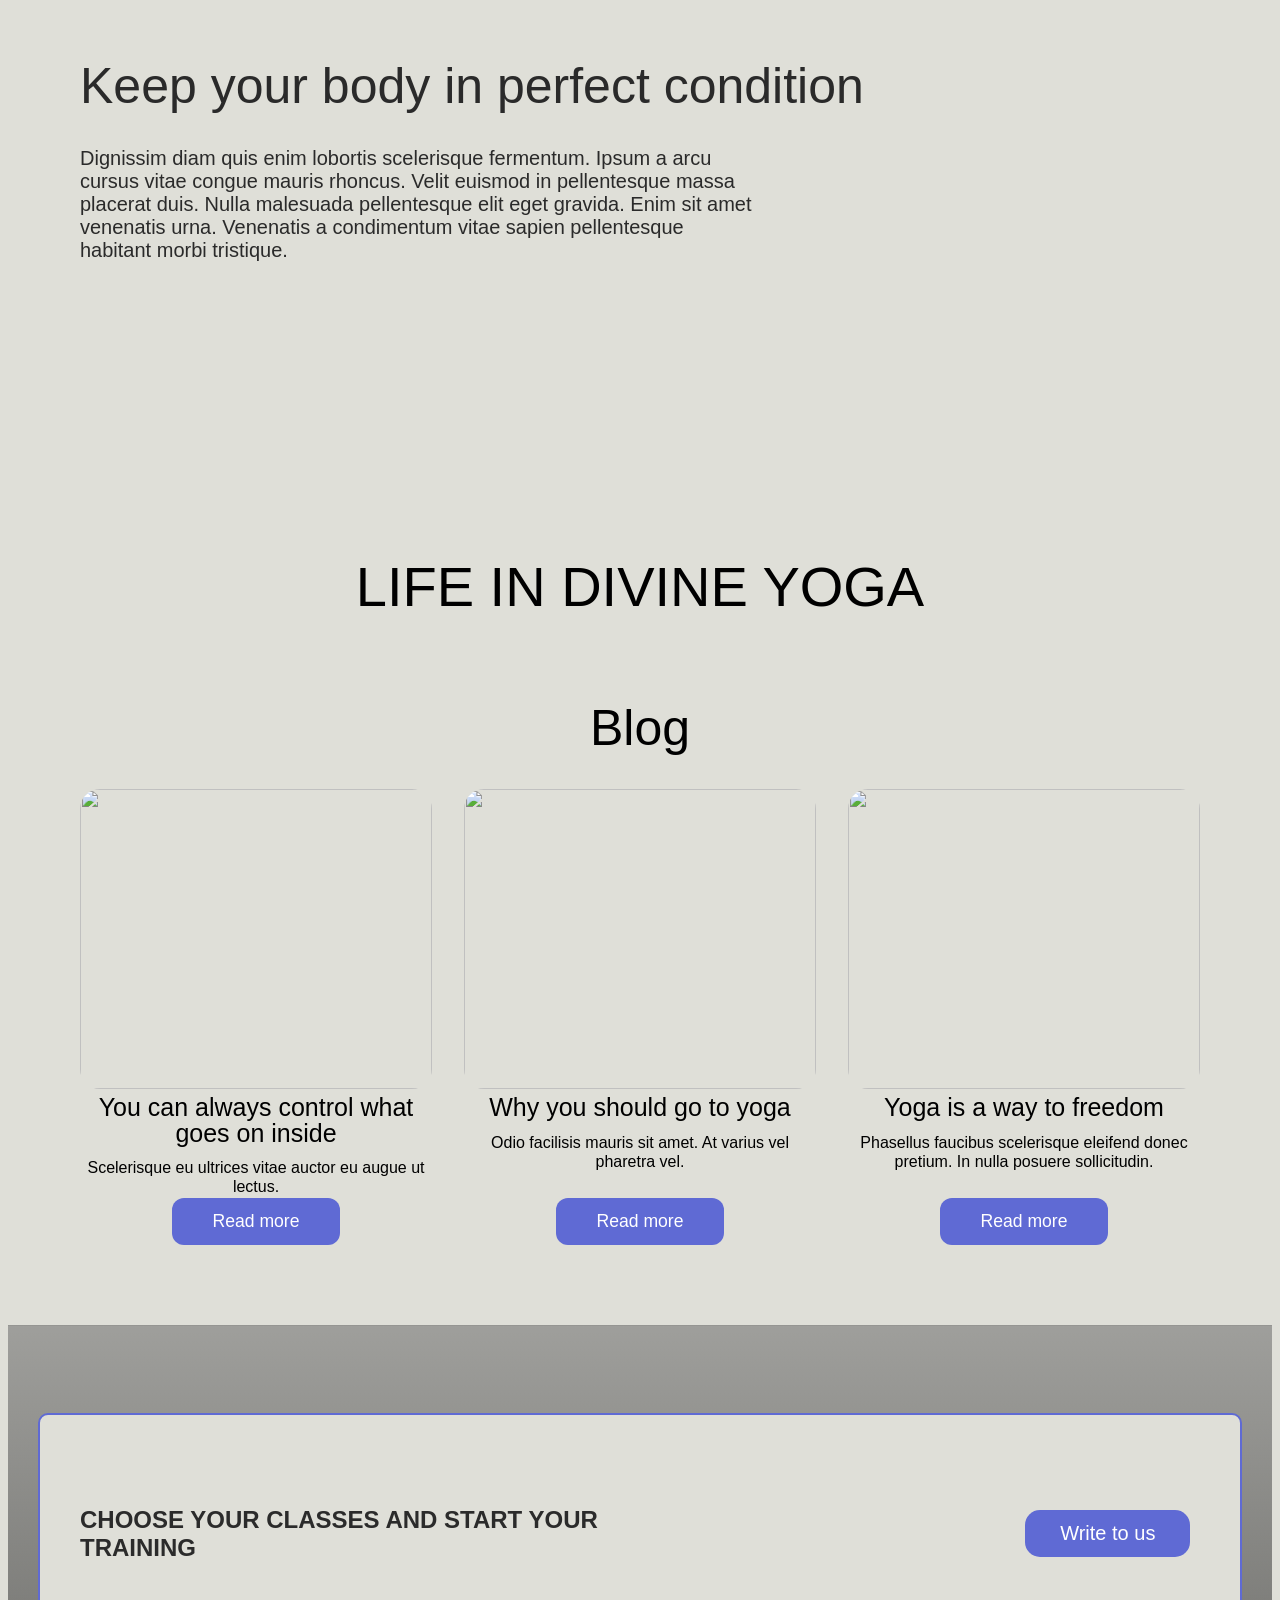
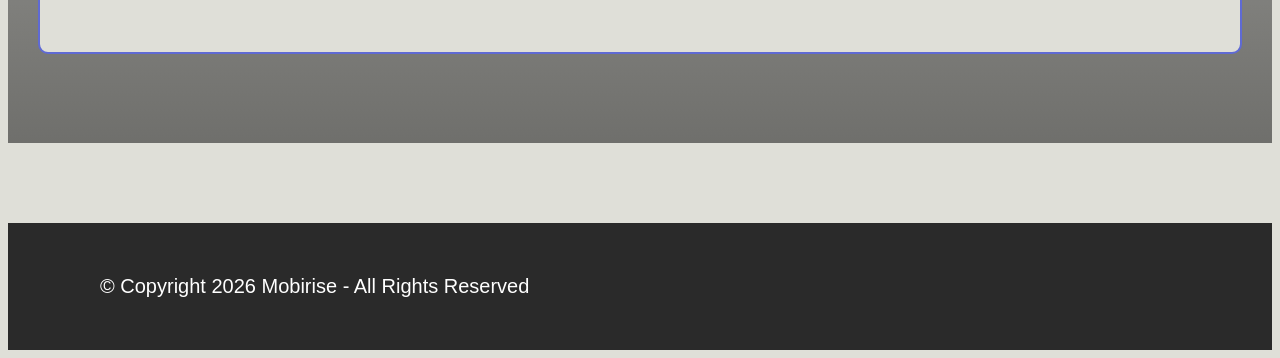
==== commit 3c48690b: "removing words" ====
--- a/index.html
+++ b/index.html
@@ -1,4 +1,4 @@
-git<!DOCTYPE html>
+<!DOCTYPE html>
 <html lang="en">
 <head>
     <meta charset="UTF-8">
@@ -32,7 +32,7 @@
                 <li><a href="#">Map</a></li>
             </ul>
             <!-- Logo -->
-            <h1>RetreatM5</h1>
+            <h1>Ahman5</h1>
             <!-- Right menu -->
             <ul id="right-menu" class="menus-link">
                 <li><a href="#">Leisure</a></li>
@@ -45,7 +45,7 @@
         <!-- Mobile menu -->
          <nav class="mobile-menu" data-visible="false">
             <div class="navigation">
-                 <h1>RetreatM5</h1>
+                 <h1>Ahman5</h1>
 
             <ul class="menus-link">
                 <li><a href="#">Our philosophy</a></li>
